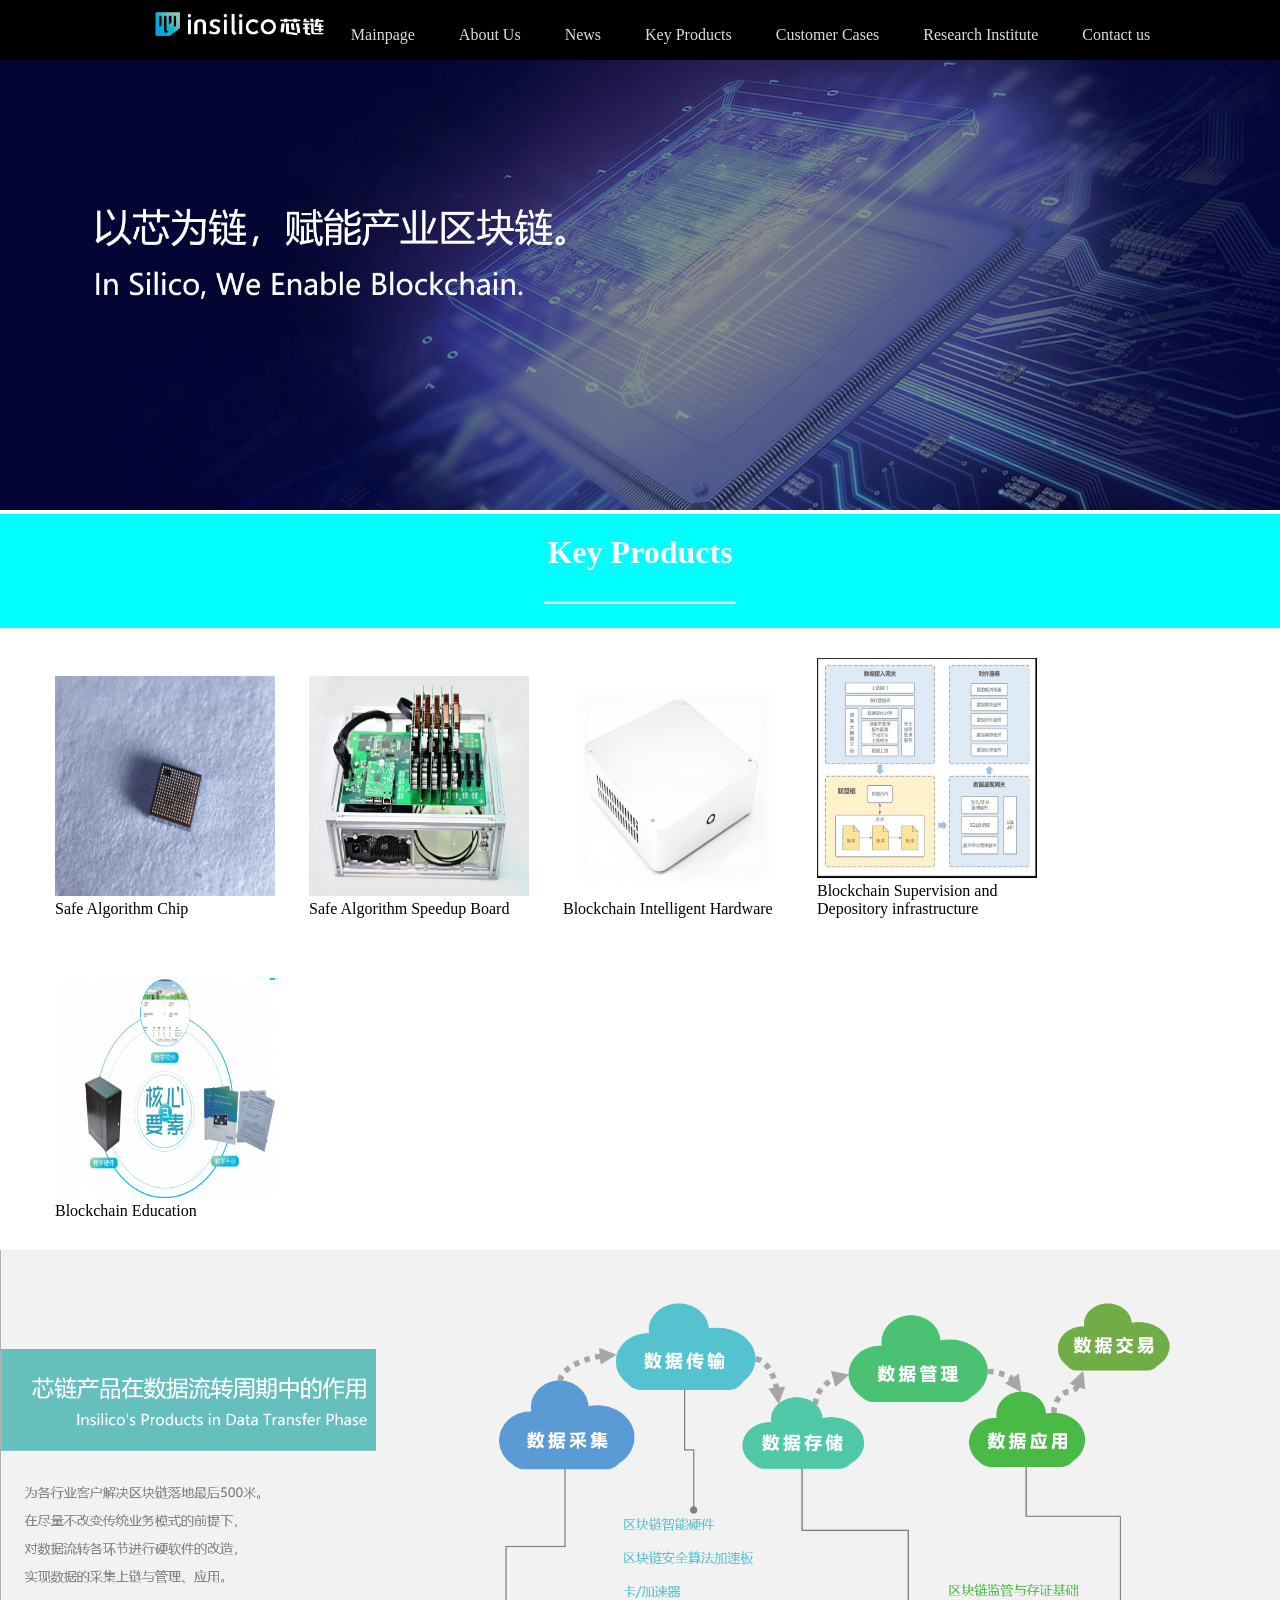
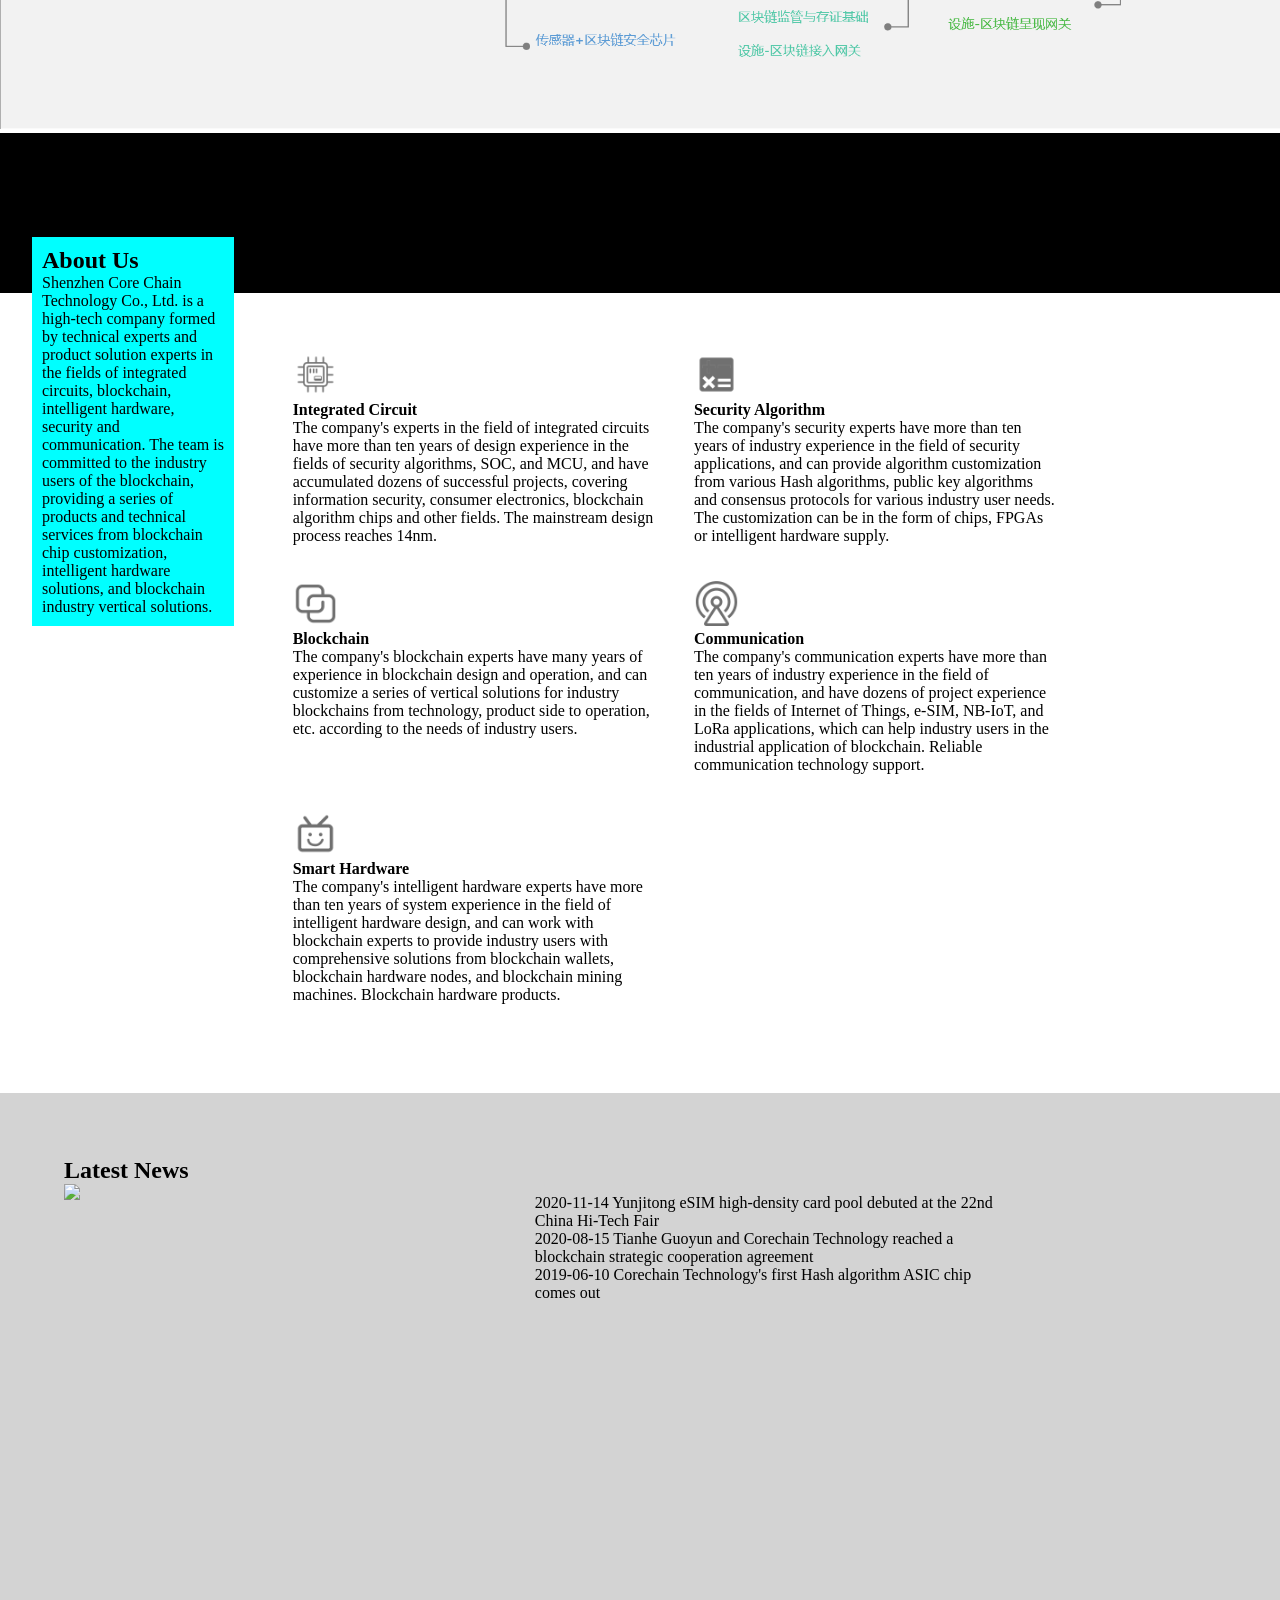
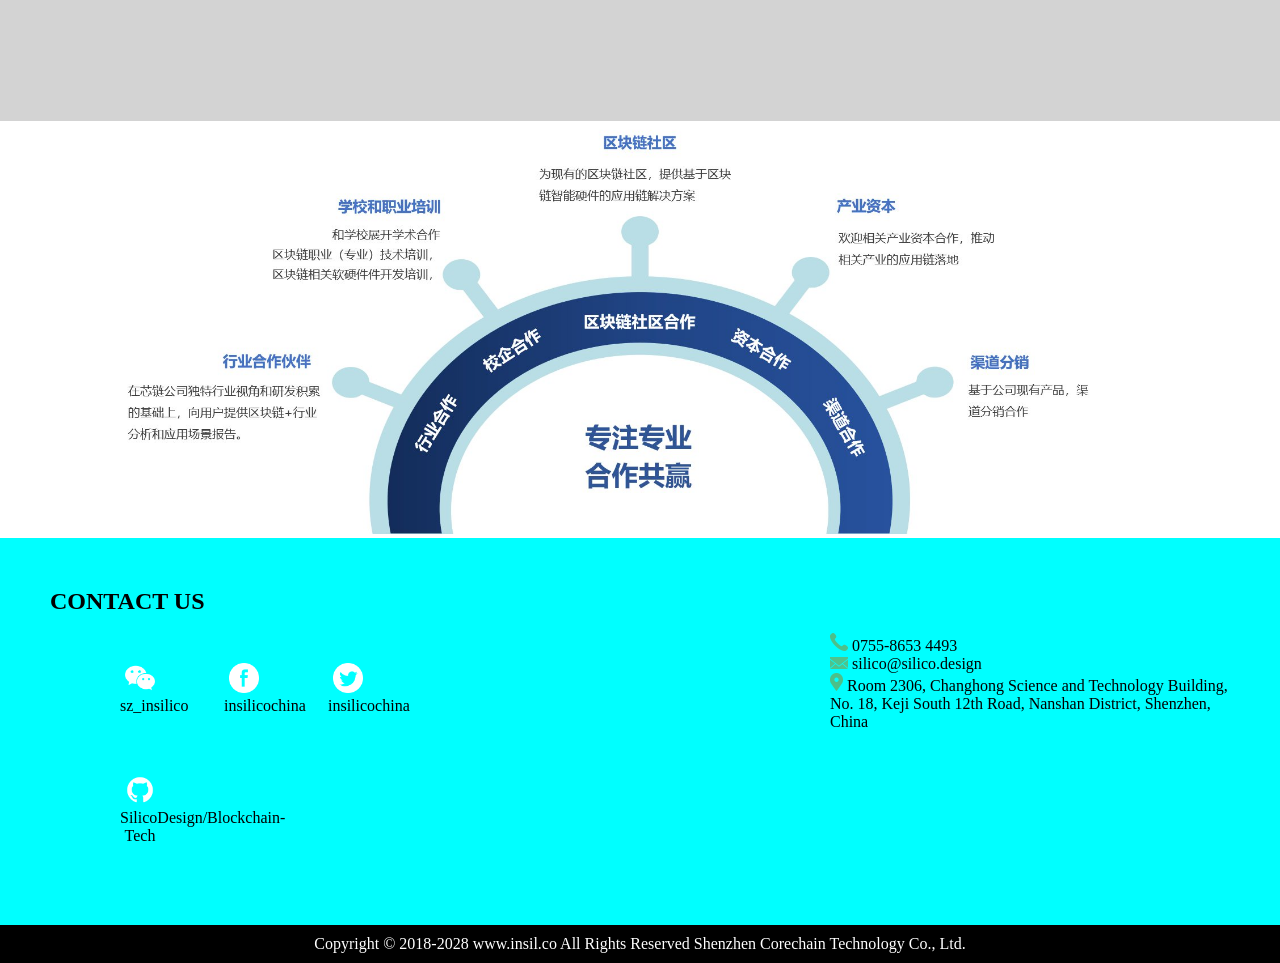
==== index.html @ 20b97d50 "customer cases" ====
<!--Sillico-->
<!--By Gordon Peng - 'Gordon-coder'-->
<!DOCTYPE html>

<html lang="en">
    <head>
        <!--Head-->
        <meta charset="utf-8">
        <meta name="viewport" content="width=device-width, initial-scale=1.0">
        <link rel="stylesheet" href="static/css/styles.css">
        <title> Sillico </title>
    </head>
    <body>
        <!--Header-->
        <div id="header">
            <img src="static/jpgs/side.jpg" height="40" onclick="showsidebar()" id="side">
            <img src="static/jpgs/logo.jpg" alt="Logo" width="174">
            <span id="links">
                <a href="index.html" class="header-a">Mainpage</a>
                <a href="#about-us" class="header-a" >About Us</a>
                <a href="#news" class="header-a" >News</a>
                <a href="#key-products" class="header-a" >Key Products</a>
                <a href="contents/336464.html" class="header-a" >Customer Cases</a>
                <a href="contents/793909a.html" class="header-a" >Research Institute</a>
                <a href="#contact-us" class="header-a" >Contact us</a>
            </span>
        </div>
        <!--Sidebar-->
        <div id="sidebar">
            <div id="side-links">
                <a href="/" class="header-a">Mainpage</a><br>
                <a href="#about-us" class="header-a" >About Us</a><br>
                <a href="#news" class="header-a" >News</a><br>
                <a href="#key-products" class="header-a" >Key Products</a><br>
                <a href="contents/336464.html" class="header-a" >Customer Cases</a>
                <a href="contents/793909a.html" class="header-a" >Research Institute</a><br>
                <a href="#contact-us" class="header-a" >Contact us</a><br>
            </div>
        </div>
        <!--Script for sidebar-->
        <script>
            function showsidebar() {
                if (document.getElementById("sidebar").style.visibility == "visible"){
                    document.getElementById("sidebar").style.visibility = "hidden";
                } else {
                    document.getElementById("sidebar").style.visibility = "visible";
                }
            }

            function reset() {
                if (window.matchMedia("(min-width: 800px)").matches) {
                    document.getElementById("sidebar").style.visibility = "hidden";
                }
            }

            setInterval(reset, 100);
        </script>
        <main>
            <!--Picture animaton-->
            <div id="animation">
                <img src="static/jpgs/description/d1.jpg" onclick="next()" id="description" width="100%">
                <script>
                    var d = 1;
                    function next() {
                        d++;

                        if (d == 4) {
                            d = 1;
                        }

                        document.getElementById("description").src = "static/jpgs/description/d"+d+".jpg";
                    }
                    //setInterval(next, 10000);
                </script>
            </div>
            <!--Main block-->
            
<div id="key-products">
    <h1 id="key-title">
                Key Products <br>
        <strong>____________</strong>
    </h1>
    <ul id="products">
        <li>
            <a href="products/3832003.html">
                <img src="static/jpgs/key-products/safe-alg-chip.jpg" width="220" height="220"><br>
                Safe Algorithm Chip
            </a>
        </li>
        <li>
            <a href="products/4502226.html">
                <img src="static/jpgs/key-products/safe-alg-speedup-board.jpg" width="220" height="220"><br>
                Safe Algorithm Speedup Board
            </a>
        </li>
        <li>
            <a href="products/3832067.html">
                <img src="static/jpgs/key-products/blckchn-intel-hdwr.jpg" width="220" height="220"><br>
                Blockchain Intelligent Hardware
            </a>
        </li>
        <li>
            <a href="products/4502382.html">
                <img src="static/jpgs/key-products/blckchn-infrstruct.jpg" width="220" height="220"><br>
                Blockchain Supervision and Depository infrastructure
            </a>
        </li>
        <li>
            <a href="products/3832071.html">
                <img src="static/jpgs/key-products/blckchn-edu.jpg" width="220" height="220"><br>
                Blockchain Education
            </a>
        </li>
    </ul>
    <img src="static/jpgs/transfer.jpg" width="100%">
</div>
<div id="about-us">
    <div id="main-text">
        <h2>About Us</h2>
        <p>Shenzhen Core Chain Technology Co., Ltd. is a high-tech company formed by technical experts and product solution experts in the fields of integrated circuits, blockchain, intelligent hardware, security and communication. The team is committed to the industry users of the blockchain, providing a series of products and technical services from blockchain chip customization, intelligent hardware solutions, and blockchain industry vertical solutions.</p>
    </div>
    <ul id="about">
        <li>
            <img src="static/jpgs/about-us/1.jpg" class="list-decorators" height="45" width="45">
            <h4>Integrated Circuit</h4>
            <p>The company's experts in the field of integrated circuits have more than ten years of design experience in the fields of security algorithms, SOC, and MCU, and have accumulated dozens of successful projects, covering information security, consumer electronics, blockchain algorithm chips and other fields. The mainstream design process reaches 14nm.</p>
        </li>
        <li>
            <img src="static/jpgs/about-us/2.jpg" class="list-decorators" height="45" width="45">
            <h4>Security Algorithm</h4>
            <p>The company's security experts have more than ten years of industry experience in the field of security applications, and can provide algorithm customization from various Hash algorithms, public key algorithms and consensus protocols for various industry user needs. The customization can be in the form of chips, FPGAs or intelligent hardware supply.</p>
        </li>
        <li>
            <img src="static/jpgs/about-us/3.jpg" class="list-decorators" height="45" width="45">
            <h4>Blockchain</h4>
            <p>The company's blockchain experts have many years of experience in blockchain design and operation, and can customize a series of vertical solutions for industry blockchains from technology, product side to operation, etc. according to the needs of industry users.</p>
        </li>
        <li>
            <img src="static/jpgs/about-us/4.jpg" class="list-decorators" height="45" width="45">
            <h4>Communication</h4>
            <p>The company's communication experts have more than ten years of industry experience in the field of communication, and have dozens of project experience in the fields of Internet of Things, e-SIM, NB-IoT, and LoRa applications, which can help industry users in the industrial application of blockchain. Reliable communication technology support.</p>
        </li>
        <li>
            <img src="static/jpgs/about-us/5.jpg" class="list-decorators" height="45" width="45">
            <h4>Smart Hardware</h4>
            <p>The company's intelligent hardware experts have more than ten years of system experience in the field of intelligent hardware design, and can work with blockchain experts to provide industry users with comprehensive solutions from blockchain wallets, blockchain hardware nodes, and blockchain mining machines. Blockchain hardware products.</p>
        </li>
    </ul>
</div>
<div id="news">
    <h2>Latest News</h2>
    <img src="static/jpgs/dad-talking.jpg" width="50%" id="dad">
    <ul id="news-links">
        <li>
            <a href="/NewsDetail/2298002">
                2020-11-14 Yunjitong eSIM high-density card pool debuted at the 22nd China Hi-Tech Fair
            </a>
        </li>
        <li>
            <a href="/NewsDetail/2298123">
                2020-08-15 Tianhe Guoyun and Corechain Technology reached a blockchain strategic cooperation agreement
            </a>
        </li>
        <li>
            <a href="/NewsDetail/1882496">
                2019-06-10 Corechain Technology's first Hash algorithm ASIC chip comes out
            </a>
        </li>
    </ul>
</div>
<img src="static/jpgs/blockchain-stuff.jpg" width="100%">

        </main>
        <footer id="contact-us">
            <!--Footer-->
            <h2>CONTACT US</h2><br>
            <span id="how-to-contact1">
                <ul>
                    <li>
                        <a href=""><img src="static/jpgs/footer/wechat.jpg" width="30px"></a><br>
                        sz_insilico
                    </li>
                    <li>
                        <a href="https://www.facebook.com/insilicochina/"><img src="static/jpgs/footer/facebook.jpg" width="30px"></a><br>
                        insilicochina
                    </li>
                    <li>
                        <a href="https://twitter.com/insilicochina"><img src="static/jpgs/footer/twitter.jpg" width="30px"></a><br>
                        insilicochina
                    </li>
                    <li>
                        <a href="https://github.com/SilicoDesign/Blockchain-Tech"><img src="static/jpgs/footer/github.jpg" width="30px"></a><br>
                        SilicoDesign/Blockchain-Tech
                    </li>
                </ul>
            </span>
            <span id="how-to-contact2">
                <ul>
                    <li>
                        <img src="static/jpgs/footer/tel.jpg">
                        0755-8653 4493
                    </li>
                    <li>
                        <img src="static/jpgs/footer/mail.jpg">
                        silico@silico.design
                    </li>
                    <li>
                        <img src="static/jpgs/footer/location.jpg">
                        Room 2306, Changhong Science and Technology Building, No. 18, Keji South 12th Road, Nanshan District, Shenzhen, China
                    </li>
                </ul>
            </span>
        </footer>
        <div id="copy">
            Copyright &copy; 2018-2028 www.insil.co All Rights Reserved Shenzhen Corechain Technology Co., Ltd.
        </div>
    </body>
</html>
---- static/css/styles.css ----
* {
    margin: 0;
}

#description {
    margin-top: 6px;
}

#side {
    visibility: visible;
    z-index: 1;
}

#sidebar {
    visibility: hidden;
    position: fixed;
    margin-top: 40px;
    z-index: 0;
    background-color: gray;
    opacity: 0.9;
    color: white;
    width: 200px;
    height: 100%;
}

#header {
    position: fixed;
    color: white;
    background-color: black;
    text-align: center;
    height: 40px;
    width: 100%;
    z-index: 1000;
}

#links {
    visibility: hidden;
}

.header-a {
    padding-bottom: 20px;
    padding-left: 10px;
    color: white;
    text-decoration: none;
}

a {
    color: black;
    text-decoration: none;
}

a:hover{
    color: cyan;
}

#about > li {
    width: 100%;
    float:left;
}

.list-decorators {
    display: inline-block;
}

#main-text {
    background-color: cyan;
    width:100%;
    padding:2%;
}

#about {
    list-style-type: none;
}

#about-us {
    padding:0;
}

#contact-us {
    width: calc(100% - 50px - 50px);
    padding: 50px;
    background-color: cyan;
    display: inline-block;
}

#how-to-contact1 li {
    list-style-type: none;
    display: inline-block;
    width: 40px;
    padding: 30px;
    text-align: center;
}

#how-to-contact1 {
    width: calc(50% - 150px);
    float: left;
}

#how-to-contact2 li {
    list-style-type: none;
}

#how-to-contact2 {
    width: calc(50% - 150px);
    float: right;
}

#copy {
    background-color: black;
    color: white;
    text-align: center;
    padding: 10px;
}

#key-title {
    text-align: center;
    padding-top: 20px;
    padding-bottom: 20px;
    background-color: cyan;
    color: white;
}

#products {
    margin: auto;
}

#products > li {
    padding: 15px;
    padding-top: 30px;
    padding-bottom: 30px;
    width: 220px;
    display: inline-block;
    
}

#news {
    background-color: lightgray;
    margin-top: 800px;
    padding: 5%;
    height:500px;
}

#dad {
    float:left;
    width:40%;
}

#news-links {
    padding:10px;
    float:left;
    width:40%;
    list-style-type: none;
}

@media only screen and (min-width: 1000px) {
    #header {
        position: fixed;
        background-color: black;
        text-align: center;
        height: 60px;
        width: 100%;
    }

    #side {
        visibility: hidden;
    }

    #sidebar {
        visibility: hidden;
    }

    #links {
        visibility: visible;
    }

    .header-a {
        padding: 40px 20px 10px;
        color: #dddddd;
        text-decoration: none;
    }

    #about-us {
        padding:2.5%;
        padding-top:10%;
        background-color: black;
    }
    
    #main-text {
        width:15%;
        margin-top: -2%;
        padding:10px;
        background-color: cyan;
        float:left;
    }
    
    #about {
        margin-top:6%;
        float:left;
        background-color: white;
        list-style-type: none;
        width:75%;
    }
    
    #about > li {
        width: 40%;
        margin:2%;
        float:left;
    }

    .list-decorators {
        display: inline-block;
    }
}
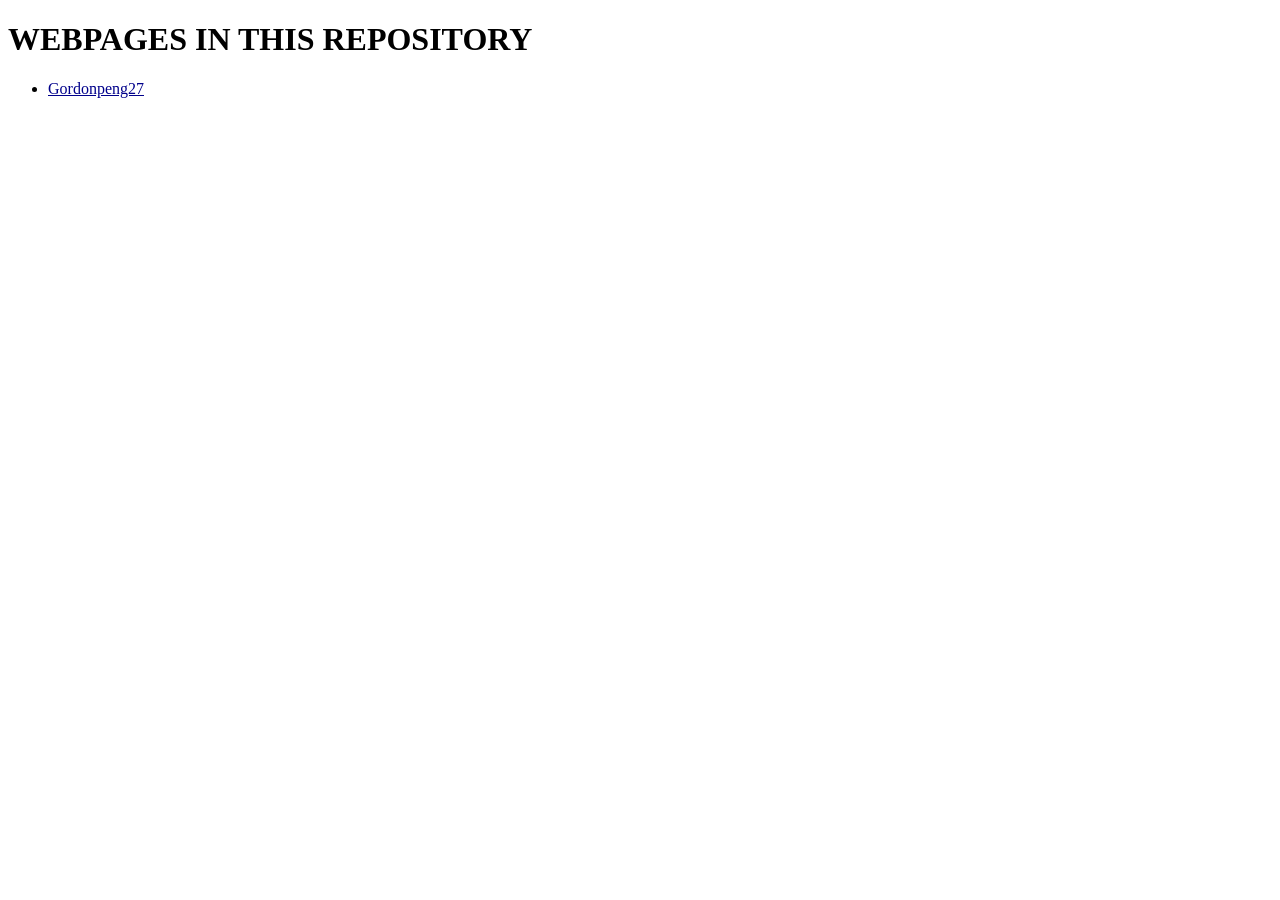
==== commit 424932d5: "Create index.html" ====
--- a/index.html
+++ b/index.html
@@ -1,218 +1,24 @@
-<!--Sillico-->
-<!--By Gordon Peng - 'Gordon-coder'-->
 <!DOCTYPE html>
 
-<html lang="en">
-    <head>
-        <!--Head-->
-        <meta charset="utf-8">
-        <meta name="viewport" content="width=device-width, initial-scale=1.0">
-        <link rel="stylesheet" href="static/css/styles.css">
-        <title> Sillico </title>
-    </head>
-    <body>
-        <!--Header-->
-        <div id="header">
-            <img src="static/jpgs/side.jpg" height="40" onclick="showsidebar()" id="side">
-            <img src="static/jpgs/logo.jpg" alt="Logo" width="174">
-            <span id="links">
-                <a href="index.html" class="header-a">Mainpage</a>
-                <a href="#about-us" class="header-a" >About Us</a>
-                <a href="#news" class="header-a" >News</a>
-                <a href="#key-products" class="header-a" >Key Products</a>
-                <a href="contents/336464.html" class="header-a" >Customer Cases</a>
-                <a href="contents/793909a.html" class="header-a" >Research Institute</a>
-                <a href="#contact-us" class="header-a" >Contact us</a>
-            </span>
-        </div>
-        <!--Sidebar-->
-        <div id="sidebar">
-            <div id="side-links">
-                <a href="/" class="header-a">Mainpage</a><br>
-                <a href="#about-us" class="header-a" >About Us</a><br>
-                <a href="#news" class="header-a" >News</a><br>
-                <a href="#key-products" class="header-a" >Key Products</a><br>
-                <a href="contents/336464.html" class="header-a" >Customer Cases</a>
-                <a href="contents/793909a.html" class="header-a" >Research Institute</a><br>
-                <a href="#contact-us" class="header-a" >Contact us</a><br>
-            </div>
-        </div>
-        <!--Script for sidebar-->
-        <script>
-            function showsidebar() {
-                if (document.getElementById("sidebar").style.visibility == "visible"){
-                    document.getElementById("sidebar").style.visibility = "hidden";
-                } else {
-                    document.getElementById("sidebar").style.visibility = "visible";
-                }
-            }
-
-            function reset() {
-                if (window.matchMedia("(min-width: 800px)").matches) {
-                    document.getElementById("sidebar").style.visibility = "hidden";
-                }
-            }
-
-            setInterval(reset, 100);
-        </script>
-        <main>
-            <!--Picture animaton-->
-            <div id="animation">
-                <img src="static/jpgs/description/d1.jpg" onclick="next()" id="description" width="100%">
-                <script>
-                    var d = 1;
-                    function next() {
-                        d++;
-
-                        if (d == 4) {
-                            d = 1;
-                        }
-
-                        document.getElementById("description").src = "static/jpgs/description/d"+d+".jpg";
-                    }
-                    //setInterval(next, 10000);
-                </script>
-            </div>
-            <!--Main block-->
-            
-<div id="key-products">
-    <h1 id="key-title">
-                Key Products <br>
-        <strong>____________</strong>
-    </h1>
-    <ul id="products">
-        <li>
-            <a href="products/3832003.html">
-                <img src="static/jpgs/key-products/safe-alg-chip.jpg" width="220" height="220"><br>
-                Safe Algorithm Chip
-            </a>
-        </li>
-        <li>
-            <a href="products/4502226.html">
-                <img src="static/jpgs/key-products/safe-alg-speedup-board.jpg" width="220" height="220"><br>
-                Safe Algorithm Speedup Board
-            </a>
-        </li>
-        <li>
-            <a href="products/3832067.html">
-                <img src="static/jpgs/key-products/blckchn-intel-hdwr.jpg" width="220" height="220"><br>
-                Blockchain Intelligent Hardware
-            </a>
-        </li>
-        <li>
-            <a href="products/4502382.html">
-                <img src="static/jpgs/key-products/blckchn-infrstruct.jpg" width="220" height="220"><br>
-                Blockchain Supervision and Depository infrastructure
-            </a>
-        </li>
-        <li>
-            <a href="products/3832071.html">
-                <img src="static/jpgs/key-products/blckchn-edu.jpg" width="220" height="220"><br>
-                Blockchain Education
-            </a>
-        </li>
+<html>
+  <head>
+    <title>Welcome</title>
+    <style>
+      a {
+        color: darkblue;
+      }
+      a:hover {
+        color: white;
+        background-color: darkblue;
+      }
+    </style>
+  </head>
+  <body>
+    <h1>WEBPAGES IN THIS REPOSITORY</h1>
+    <ul>
+      <li>
+        <a href="Gordonpeng27/index.html">Gordonpeng27</a>
+      </li>
     </ul>
-    <img src="static/jpgs/transfer.jpg" width="100%">
-</div>
-<div id="about-us">
-    <div id="main-text">
-        <h2>About Us</h2>
-        <p>Shenzhen Core Chain Technology Co., Ltd. is a high-tech company formed by technical experts and product solution experts in the fields of integrated circuits, blockchain, intelligent hardware, security and communication. The team is committed to the industry users of the blockchain, providing a series of products and technical services from blockchain chip customization, intelligent hardware solutions, and blockchain industry vertical solutions.</p>
-    </div>
-    <ul id="about">
-        <li>
-            <img src="static/jpgs/about-us/1.jpg" class="list-decorators" height="45" width="45">
-            <h4>Integrated Circuit</h4>
-            <p>The company's experts in the field of integrated circuits have more than ten years of design experience in the fields of security algorithms, SOC, and MCU, and have accumulated dozens of successful projects, covering information security, consumer electronics, blockchain algorithm chips and other fields. The mainstream design process reaches 14nm.</p>
-        </li>
-        <li>
-            <img src="static/jpgs/about-us/2.jpg" class="list-decorators" height="45" width="45">
-            <h4>Security Algorithm</h4>
-            <p>The company's security experts have more than ten years of industry experience in the field of security applications, and can provide algorithm customization from various Hash algorithms, public key algorithms and consensus protocols for various industry user needs. The customization can be in the form of chips, FPGAs or intelligent hardware supply.</p>
-        </li>
-        <li>
-            <img src="static/jpgs/about-us/3.jpg" class="list-decorators" height="45" width="45">
-            <h4>Blockchain</h4>
-            <p>The company's blockchain experts have many years of experience in blockchain design and operation, and can customize a series of vertical solutions for industry blockchains from technology, product side to operation, etc. according to the needs of industry users.</p>
-        </li>
-        <li>
-            <img src="static/jpgs/about-us/4.jpg" class="list-decorators" height="45" width="45">
-            <h4>Communication</h4>
-            <p>The company's communication experts have more than ten years of industry experience in the field of communication, and have dozens of project experience in the fields of Internet of Things, e-SIM, NB-IoT, and LoRa applications, which can help industry users in the industrial application of blockchain. Reliable communication technology support.</p>
-        </li>
-        <li>
-            <img src="static/jpgs/about-us/5.jpg" class="list-decorators" height="45" width="45">
-            <h4>Smart Hardware</h4>
-            <p>The company's intelligent hardware experts have more than ten years of system experience in the field of intelligent hardware design, and can work with blockchain experts to provide industry users with comprehensive solutions from blockchain wallets, blockchain hardware nodes, and blockchain mining machines. Blockchain hardware products.</p>
-        </li>
-    </ul>
-</div>
-<div id="news">
-    <h2>Latest News</h2>
-    <img src="static/jpgs/dad-talking.jpg" width="50%" id="dad">
-    <ul id="news-links">
-        <li>
-            <a href="/NewsDetail/2298002">
-                2020-11-14 Yunjitong eSIM high-density card pool debuted at the 22nd China Hi-Tech Fair
-            </a>
-        </li>
-        <li>
-            <a href="/NewsDetail/2298123">
-                2020-08-15 Tianhe Guoyun and Corechain Technology reached a blockchain strategic cooperation agreement
-            </a>
-        </li>
-        <li>
-            <a href="/NewsDetail/1882496">
-                2019-06-10 Corechain Technology's first Hash algorithm ASIC chip comes out
-            </a>
-        </li>
-    </ul>
-</div>
-<img src="static/jpgs/blockchain-stuff.jpg" width="100%">
-
-        </main>
-        <footer id="contact-us">
-            <!--Footer-->
-            <h2>CONTACT US</h2><br>
-            <span id="how-to-contact1">
-                <ul>
-                    <li>
-                        <a href=""><img src="static/jpgs/footer/wechat.jpg" width="30px"></a><br>
-                        sz_insilico
-                    </li>
-                    <li>
-                        <a href="https://www.facebook.com/insilicochina/"><img src="static/jpgs/footer/facebook.jpg" width="30px"></a><br>
-                        insilicochina
-                    </li>
-                    <li>
-                        <a href="https://twitter.com/insilicochina"><img src="static/jpgs/footer/twitter.jpg" width="30px"></a><br>
-                        insilicochina
-                    </li>
-                    <li>
-                        <a href="https://github.com/SilicoDesign/Blockchain-Tech"><img src="static/jpgs/footer/github.jpg" width="30px"></a><br>
-                        SilicoDesign/Blockchain-Tech
-                    </li>
-                </ul>
-            </span>
-            <span id="how-to-contact2">
-                <ul>
-                    <li>
-                        <img src="static/jpgs/footer/tel.jpg">
-                        0755-8653 4493
-                    </li>
-                    <li>
-                        <img src="static/jpgs/footer/mail.jpg">
-                        silico@silico.design
-                    </li>
-                    <li>
-                        <img src="static/jpgs/footer/location.jpg">
-                        Room 2306, Changhong Science and Technology Building, No. 18, Keji South 12th Road, Nanshan District, Shenzhen, China
-                    </li>
-                </ul>
-            </span>
-        </footer>
-        <div id="copy">
-            Copyright &copy; 2018-2028 www.insil.co All Rights Reserved Shenzhen Corechain Technology Co., Ltd.
-        </div>
-    </body>
-</html>+  </body>
+</html>
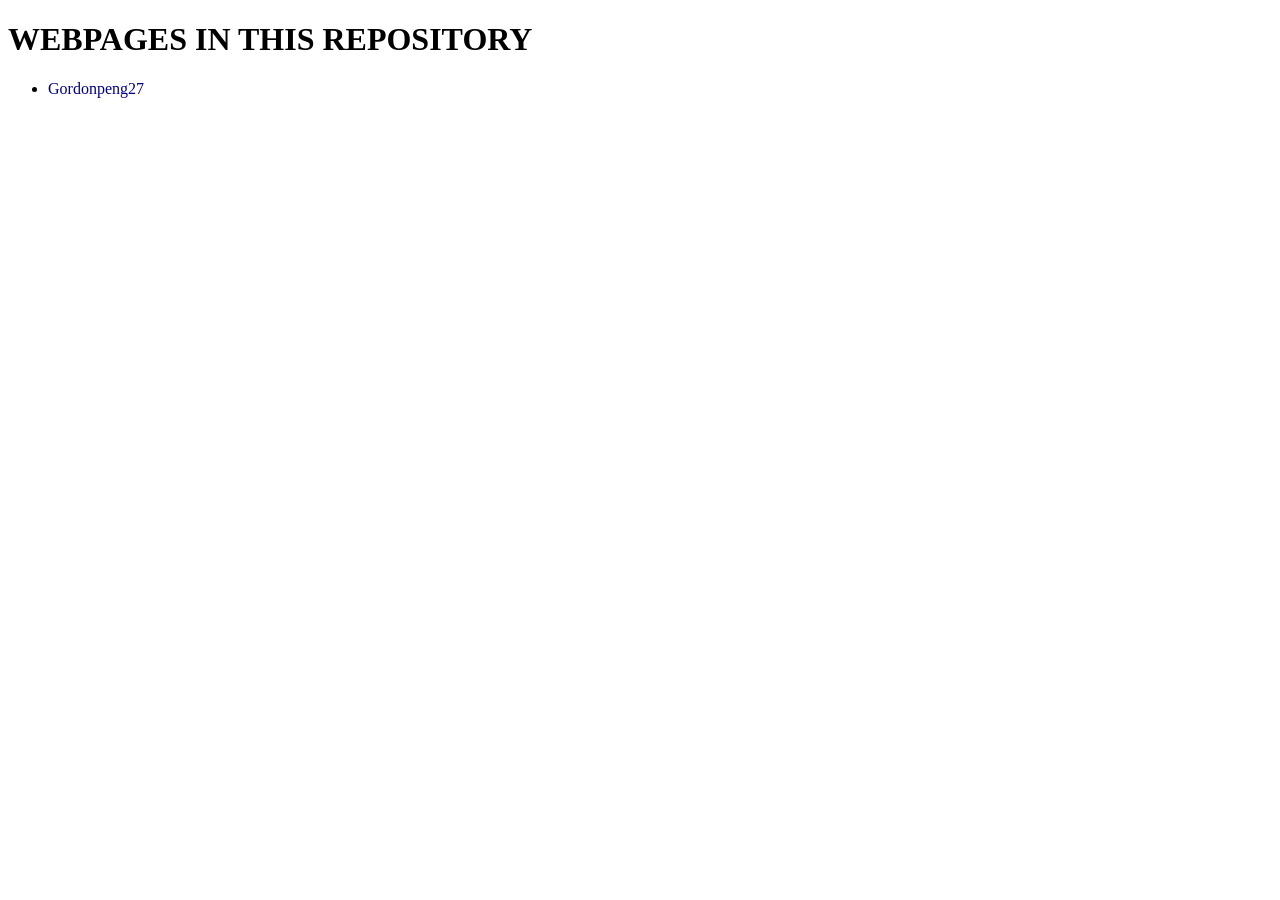
==== commit ea4554db: "index.html" ====
--- a/index.html
+++ b/index.html
@@ -6,6 +6,7 @@
     <style>
       a {
         color: darkblue;
+        text-decoration: none;
       }
       a:hover {
         color: white;
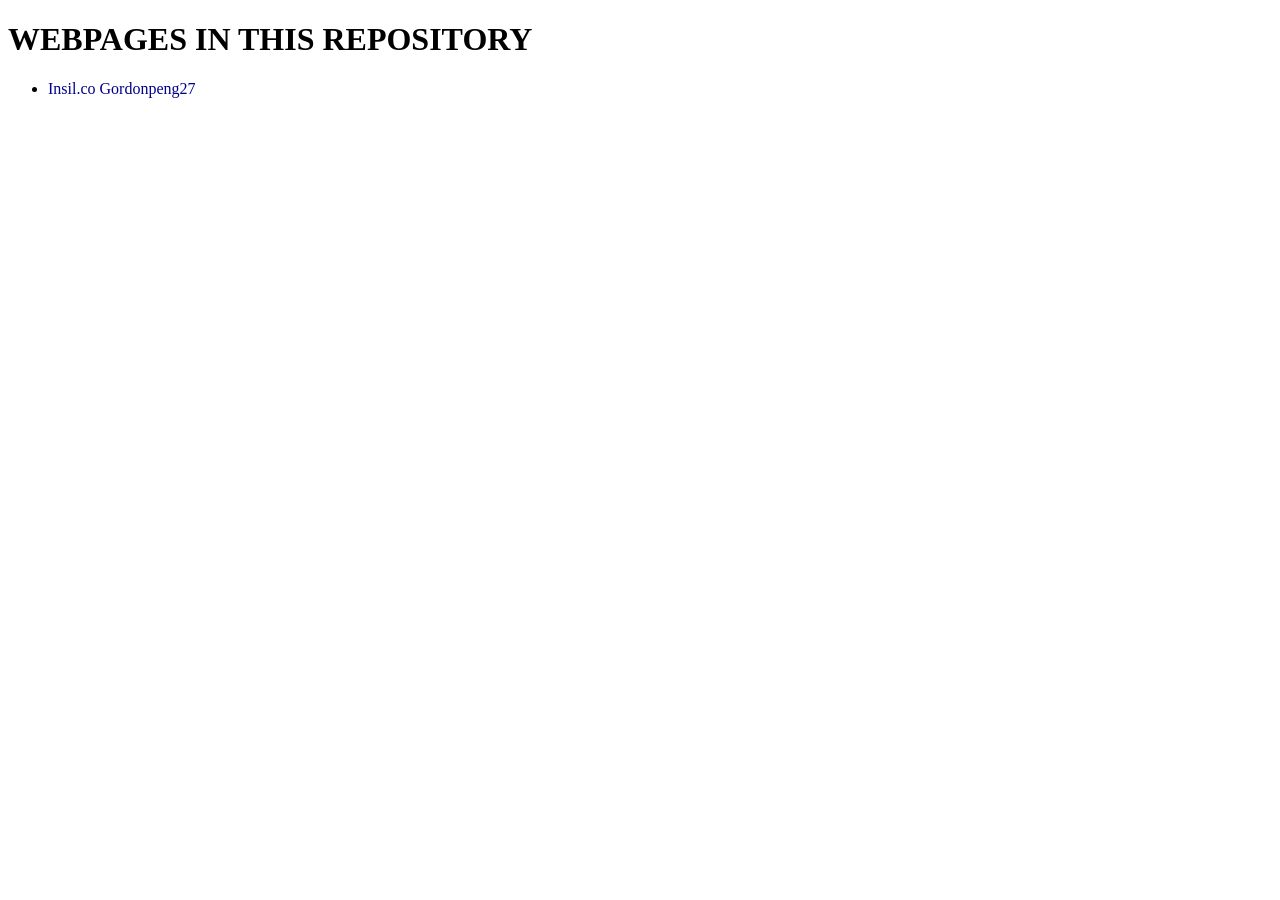
==== commit b2ef29b4: "insil.co" ====
--- a/index.html
+++ b/index.html
@@ -18,7 +18,8 @@
     <h1>WEBPAGES IN THIS REPOSITORY</h1>
     <ul>
       <li>
-        <a href="Gordonpeng27/index.html">Gordonpeng27</a>
+        <a href="Silico/index.html">Insil.co</a>
+        <a href="Gordonpeng27/error.html">Gordonpeng27</a>
       </li>
     </ul>
   </body>
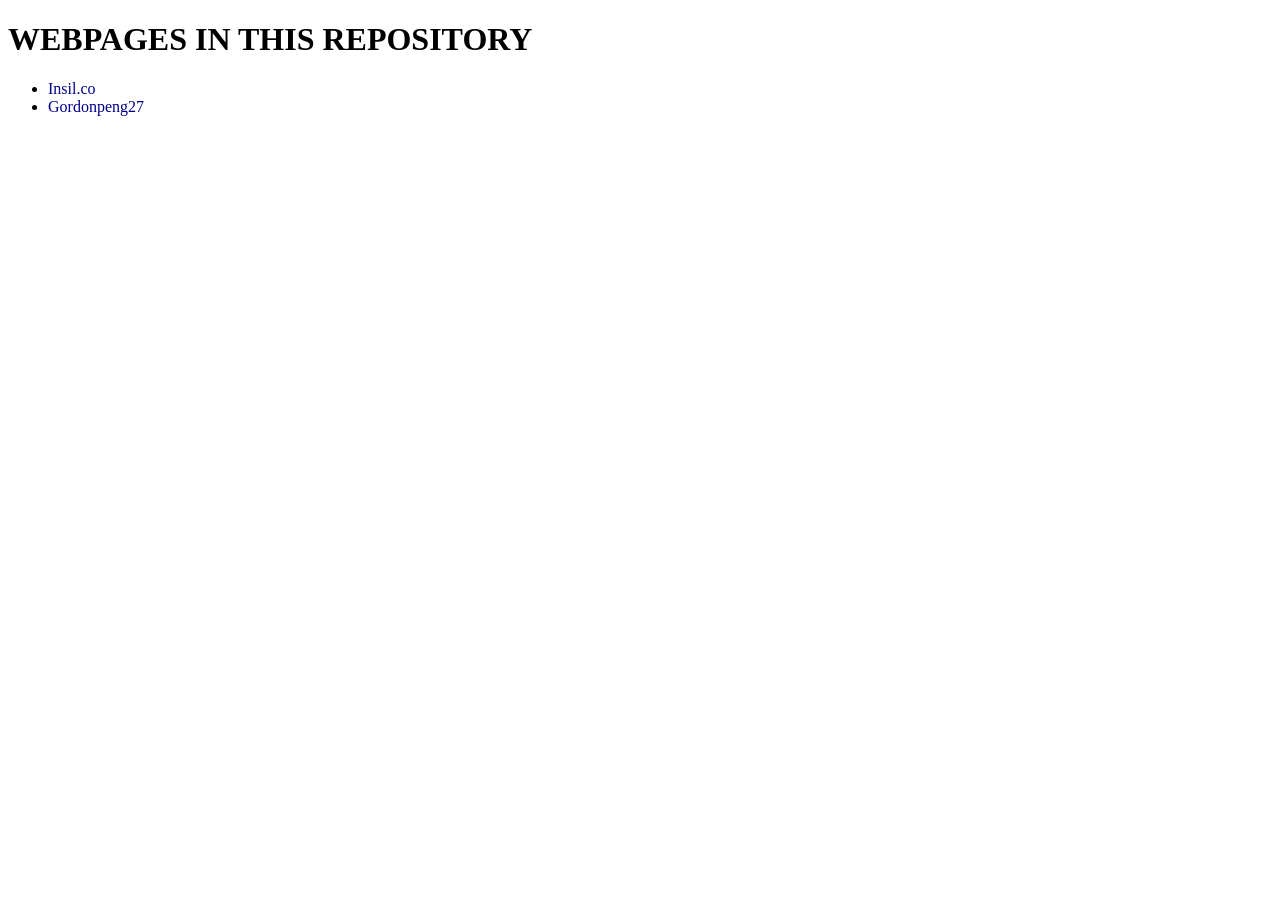
==== commit 8e1b55e2: "insil.co" ====
--- a/index.html
+++ b/index.html
@@ -19,6 +19,9 @@
     <ul>
       <li>
         <a href="Silico/index.html">Insil.co</a>
+      </li>
+      </li>
+      <li>
         <a href="Gordonpeng27/error.html">Gordonpeng27</a>
       </li>
     </ul>
